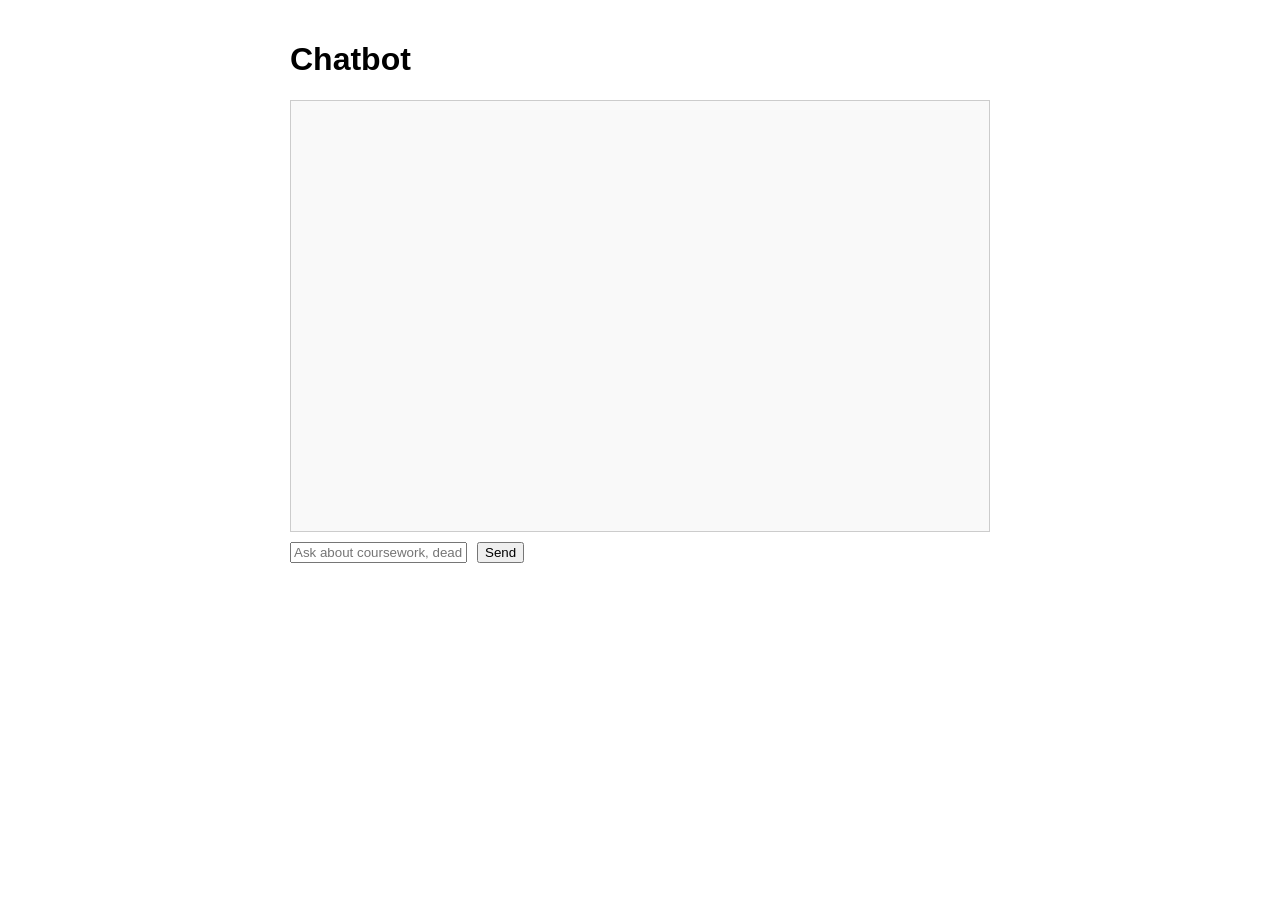
==== index.html @ 571389c2 "Add initial chatbot implementation" ====
<!DOCTYPE html>
<html>
<head>
  <title>Chatbot</title>
  <link rel="stylesheet" href="style.css">
</head>
<body>
  <h1>Chatbot</h1>

  <div id="chat-box"></div>

  <div class="input-area">
    <input id="user-input" placeholder="Ask about coursework, deadlines, wellbeing..." />
    <button onclick="sendMessage()">Send</button>
  </div>

  <script src="script.js"></script>
</body>
</html>
---- style.css ----
body {
  font-family: Arial, sans-serif;
  max-width: 700px;
  margin: auto;
  padding: 20px;
}

#chat-box {
  border: 1px solid #ccc;
  padding: 15px;
  height: 400px;
  overflow-y: auto;
  margin-bottom: 10px;
  background: #f9f9f9;
}

.message {
  margin-bottom: 10px;
}

.user { font-weight: bold; }
.bot { color: darkblue; }

.input-area {
  display: flex;
  gap: 10px;
}

.notice {
  font-size: 0.9em;
  color: #555;
}
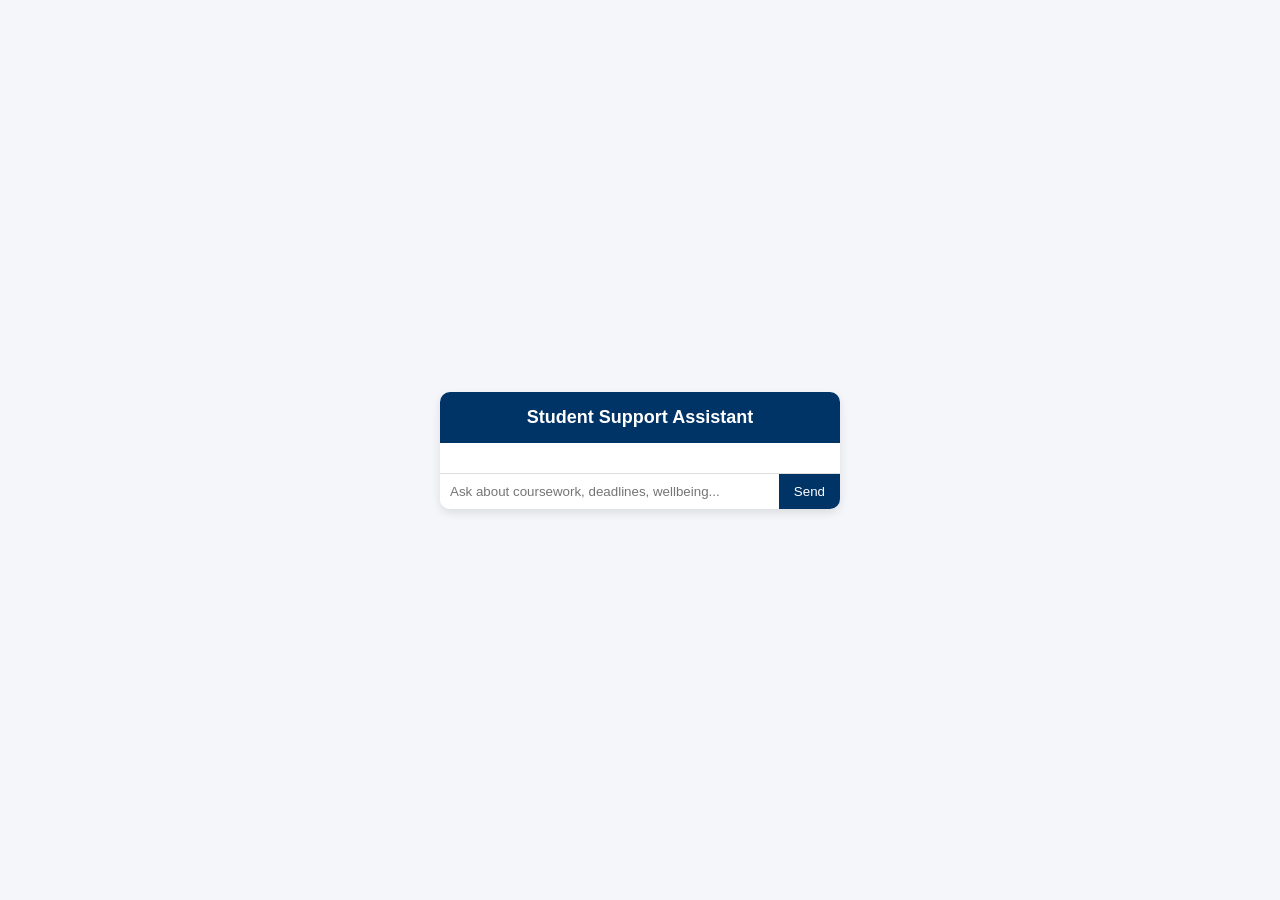
==== commit 4cedc157: "renamed" ====
--- a/index.html
+++ b/index.html
@@ -1,19 +1,29 @@
-<!DOCTYPE html>
-<html>
-<head>
-  <title>Chatbot</title>
-  <link rel="stylesheet" href="style.css">
-</head>
-<body>
-  <h1>Chatbot</h1>
-
-  <div id="chat-box"></div>
-
-  <div class="input-area">
-    <input id="user-input" placeholder="Ask about coursework, deadlines, wellbeing..." />
-    <button onclick="sendMessage()">Send</button>
-  </div>
-
-  <script src="script.js"></script>
-</body>
-</html>+<!DOCTYPE html>
+<html lang="en">
+<head>
+  <meta charset="UTF-8">
+  <title> Chatbot</title>
+  <link rel="stylesheet" href="style.css">
+</head>
+<body>
+
+  <div class="chat-container">
+    <h1>Student Support Assistant</h1>
+
+    <div id="chat-box" class="chat-box"></div>
+
+    <div class="input-container">
+      <input 
+        type="text" 
+        id="user-input" 
+        placeholder="Ask about coursework, deadlines, wellbeing..."
+        onkeydown="if(event.key==='Enter') sendMessage()"
+      />
+      <button onclick="sendMessage()">Send</button>
+    </div>
+  </div>
+
+  <script src="script.js"></script>
+</body>
+
+</html>
--- a/style.css
+++ b/style.css
@@ -1,32 +1,77 @@
-body {
-  font-family: Arial, sans-serif;
-  max-width: 700px;
-  margin: auto;
-  padding: 20px;
-}
-
-#chat-box {
-  border: 1px solid #ccc;
-  padding: 15px;
-  height: 400px;
-  overflow-y: auto;
-  margin-bottom: 10px;
-  background: #f9f9f9;
-}
-
-.message {
-  margin-bottom: 10px;
-}
-
-.user { font-weight: bold; }
-.bot { color: darkblue; }
-
-.input-area {
-  display: flex;
-  gap: 10px;
-}
-
-.notice {
-  font-size: 0.9em;
-  color: #555;
+body {
+  margin: 0;
+  font-family: Arial, sans-serif;
+  background-color: #f4f6f9;
+  display: flex;
+  justify-content: center;
+  align-items: center;
+  height: 100vh;
+}
+
+.chat-container {
+  width: 400px;
+  background: white;
+  border-radius: 10px;
+  box-shadow: 0 4px 10px rgba(0,0,0,0.1);
+  display: flex;
+  flex-direction: column;
+}
+
+h1 {
+  text-align: center;
+  padding: 15px;
+  margin: 0;
+  background-color: #003366;
+  color: white;
+  border-radius: 10px 10px 0 0;
+  font-size: 18px;
+}
+
+.chat-box {
+  flex: 1;
+  padding: 15px;
+  overflow-y: auto;
+}
+
+.message {
+  margin-bottom: 10px;
+  padding: 8px 10px;
+  border-radius: 6px;
+  max-width: 80%;
+}
+
+.user {
+  background-color: #d1e7dd;
+  align-self: flex-end;
+}
+
+.bot {
+  background-color: #e2e3e5;
+  align-self: flex-start;
+}
+
+.input-container {
+  display: flex;
+  border-top: 1px solid #ddd;
+}
+
+input {
+  flex: 1;
+  padding: 10px;
+  border: none;
+  border-radius: 0 0 0 10px;
+  outline: none;
+}
+
+button {
+  padding: 10px 15px;
+  border: none;
+  background-color: #003366;
+  color: white;
+  cursor: pointer;
+  border-radius: 0 0 10px 0;
+}
+
+button:hover {
+  background-color: #0055aa;
 }
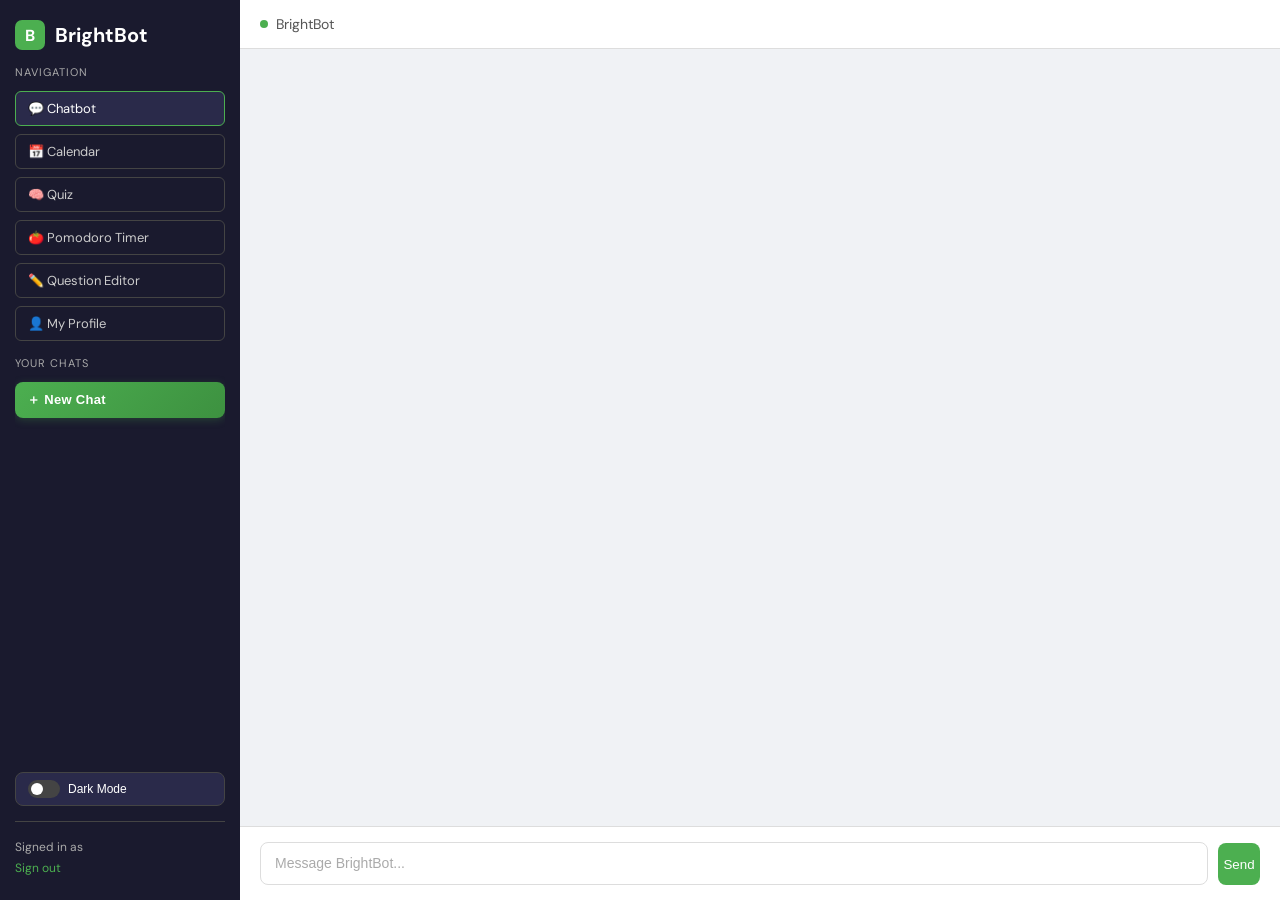
==== commit d236ed5a: "Initial commit" ====
--- a/index.html
+++ b/index.html
@@ -1,29 +1,237 @@
-<!DOCTYPE html>
-<html lang="en">
-<head>
-  <meta charset="UTF-8">
-  <title> Chatbot</title>
-  <link rel="stylesheet" href="style.css">
-</head>
-<body>
-
-  <div class="chat-container">
-    <h1>Student Support Assistant</h1>
-
-    <div id="chat-box" class="chat-box"></div>
-
-    <div class="input-container">
-      <input 
-        type="text" 
-        id="user-input" 
-        placeholder="Ask about coursework, deadlines, wellbeing..."
-        onkeydown="if(event.key==='Enter') sendMessage()"
-      />
-      <button onclick="sendMessage()">Send</button>
-    </div>
-  </div>
-
-  <script src="script.js"></script>
-</body>
-
-</html>
+<!DOCTYPE html>
+<html lang="en">
+<head>
+  <meta charset="UTF-8" />
+  <meta name="viewport" content="width=device-width, initial-scale=1.0, viewport-fit=cover"/>
+  <meta name="mobile-web-app-capable" content="yes">
+  <title>BrightBot - Student Support Chatbot</title>
+  <link rel="stylesheet" href="style.css" />
+  <link rel="stylesheet" href="mobile.css" />
+  <script>
+    if (localStorage.getItem("theme") === "dark") {
+      document.documentElement.setAttribute("data-theme", "dark");
+    }
+  </script>
+  <link rel="icon" type="image/x-icon" href="Images/brightbot-icon.ico">
+  <link rel="icon" type="image/svg+xml" href="Images/brightbot-icon.svg">
+  <link rel="apple-touch-icon" href="Images/brightbot-icon-192.png">
+</head>
+<body>
+
+<div id="drawer-overlay" class="drawer-overlay"></div>
+
+<div id="mobile-drawer" class="drawer">
+  <div class="drawer-top">
+    <div class="brand-icon">B</div>
+    <span style="color:#fff;font-size:18px;font-weight:700;margin-left:8px;">BrightBot</span>
+    <button id="drawer-close" class="drawer-close">&#x2715;</button>
+  </div>
+  <div class="drawer-body">
+    <div>
+      <p class="drawer-section-label">Navigation</p>
+      <a href="index.html" class="drawer-nav-link active">💬 Chatbot</a>
+      <a href="calendar.html" class="drawer-nav-link">📅 Calendar</a>
+      <a href="quiz.html" class="drawer-nav-link">🧠 Quiz</a>
+      <a href="pomotimer.html" class="drawer-nav-link">🍅 Pomodoro Timer</a>
+      <a href="questioneditor.html" class="drawer-nav-link">✏️ Question Editor</a>
+      <a href="profile.html" class="drawer-nav-link">👤 My Profile</a>
+    </div>
+    <div>
+      <p class="drawer-section-label">Your Chats</p>
+      <button id="drawer-new-chat-btn" class="drawer-nav-link" style="background:none;border:none;width:100%;text-align:left;cursor:pointer;padding:8px 12px;color:inherit;font-size:inherit;">＋ New Chat</button>
+      <div id="drawer-chat-list"></div>
+    </div>
+  </div>
+  <div class="drawer-footer">
+    <button class="theme-toggle" onclick="toggleTheme()" style="margin-bottom:10px;width:100%;">
+      <div class="toggle-track"><div class="toggle-thumb"></div></div>
+      <span class="toggle-label" id="toggle-label-drawer">Dark Mode</span>
+    </button>
+    <p>Signed in as <strong id="drawer-username"></strong></p>
+    <a href="#" id="drawer-logout">Sign out</a>
+  </div>
+</div>
+
+<header class="mobile-header">
+  <button id="hamburger-btn" class="hamburger-btn">&#x2630;</button>
+  <div class="brand">
+    <div class="brand-icon">B</div>
+    <span class="brand-name">BrightBot</span>
+  </div>
+  <button class="new-chat-header-btn" id="mobile-new-chat-btn" title="New Chat" aria-label="New Chat">&#xFF0B; New Chat</button>
+</header>
+
+<div class="layout">
+  <div class="sidebar">
+    <div class="brand">
+      <div class="brand-icon">B</div>
+      <span class="brand-name">BrightBot</span>
+    </div>
+    <div class="topics">
+      <p class="topics-label">Navigation</p>
+      <a href="index.html" class="topic-btn active">💬 Chatbot</a>
+      <a href="calendar.html" class="topic-btn">📅 Calendar</a>
+      <a href="quiz.html" class="topic-btn">🧠 Quiz</a>
+      <a href="pomotimer.html" class="topic-btn">🍅 Pomodoro Timer</a>
+      <a href="questioneditor.html" class="topic-btn">✏️ Question Editor</a>
+      <a href="profile.html" class="topic-btn">👤 My Profile</a>
+    </div>
+    <div class="topics chats-section">
+      <p class="topics-label">Your Chats</p>
+      <button class="new-chat-btn" onclick="newChat()">&#xFF0B; New Chat</button>
+      <div id="chat-list"></div>
+    </div>
+
+    <!-- Theme toggle -->
+    <button class="theme-toggle" onclick="toggleTheme()">
+      <div class="toggle-track"><div class="toggle-thumb"></div></div>
+      <span class="toggle-label" id="toggle-label">Dark Mode</span>
+    </button>
+
+    <div class="sidebar-footer">
+      <p>Signed in as <strong id="username-display"></strong></p>
+      <a href="#" id="logoutBtn">Sign out</a>
+    </div>
+  </div>
+
+  <div class="chat-area">
+    <div class="chat-header">
+      <div class="status-dot"></div>
+      <span>BrightBot</span>
+    </div>
+    <div class="messages" id="messages"></div>
+    <div class="input-area">
+      <textarea id="userInput" placeholder="Message BrightBot..." rows="1"></textarea>
+      <button id="sendBtn">Send</button>
+    </div>
+  </div>
+</div>
+
+<nav class="bottom-nav">
+  <a href="index.html" class="active">
+    <span class="nav-icon">&#x1F4AC;</span>Chat
+  </a>
+  <a href="calendar.html">
+    <span class="nav-icon">&#x1F4C5;</span>Calendar
+  </a>
+  <a href="quiz.html">
+    <span class="nav-icon">&#x1F0CF;</span>Cards
+  </a>
+  <button id="bottom-nav-more">
+    <span class="nav-icon">&#x2630;</span>More
+  </button>
+</nav>
+
+<script src="script.js"></script>
+<script src="mobile.js"></script>
+<script>
+  function syncToggleLabels(isDark) {
+    var lbl  = document.getElementById("toggle-label");
+    var lblD = document.getElementById("toggle-label-drawer");
+    var text = isDark ? "Light Mode" : "Dark Mode";
+    if (lbl)  lbl.textContent  = text;
+    if (lblD) lblD.textContent = text;
+  }
+
+  function toggleTheme() {
+    var isDark = document.documentElement.getAttribute("data-theme") === "dark";
+    document.documentElement.setAttribute("data-theme", isDark ? "" : "dark");
+    syncToggleLabels(!isDark);
+    localStorage.setItem("theme", isDark ? "light" : "dark");
+  }
+
+  // Restore saved theme on load
+  (function() {
+    if (localStorage.getItem("theme") === "dark") {
+      document.documentElement.setAttribute("data-theme", "dark");
+      syncToggleLabels(true);
+    }
+  })();
+
+  fetch("auth.php?action=check")
+    .then(function(r){ return r.json(); })
+    .then(function(data){
+      if (data.loggedIn === false) {
+        window.location.href = "login.html";
+      } else {
+        var uD  = document.getElementById("username-display");
+        var uDr = document.getElementById("drawer-username");
+        if (uD)  uD.textContent  = data.username;
+        if (uDr) uDr.textContent = data.username;
+        init();
+        refreshDrawerChats();
+      }
+    });
+
+  function doLogout() {
+    fetch("auth.php", {
+      method: "POST",
+      headers: { "Content-Type": "application/json" },
+      body: JSON.stringify({ action: "logout" })
+    }).then(function() { window.location.href = "login.html"; });
+  }
+
+  document.getElementById("logoutBtn").addEventListener("click", doLogout);
+  document.getElementById("drawer-logout").addEventListener("click", doLogout);
+  document.getElementById("bottom-nav-more").addEventListener("click", function() {
+    window.mobileOpenDrawer();
+  });
+
+  document.getElementById("drawer-new-chat-btn").addEventListener("click", function() {
+    window.mobileCloseDrawer();
+    newChat();
+  });
+
+  document.getElementById("mobile-new-chat-btn").addEventListener("click", function() {
+    newChat();
+  });
+
+  function refreshDrawerChats() {
+    fetch("chats.php?action=list")
+      .then(function(r){ return r.json(); })
+      .then(function(data){ renderDrawerChats(data.chats || []); });
+  }
+
+  function renderDrawerChats(chats) {
+    var list = document.getElementById("drawer-chat-list");
+    if (!list) return;
+    list.innerHTML = "";
+    if (chats.length === 0) {
+      list.innerHTML = '<p style="font-size:11px;color:#666;padding:6px 0;">No chats yet</p>';
+      return;
+    }
+    chats.forEach(function(chat) {
+      var item  = document.createElement("div");
+      item.className = "drawer-chat-item";
+      var title = document.createElement("span");
+      title.className   = "drawer-chat-title";
+      title.textContent = chat.title || "New Chat";
+      var del = document.createElement("button");
+      del.className   = "drawer-chat-del";
+      del.textContent = "\uD83D\uDDD1";
+      del.onclick = function(e) {
+        e.stopPropagation();
+        deleteChat(chat.id);
+        setTimeout(refreshDrawerChats, 300);
+      };
+      item.appendChild(title);
+      item.appendChild(del);
+      item.addEventListener("click", function() {
+        switchChat(chat.id);
+        window.mobileCloseDrawer();
+      });
+      list.appendChild(item);
+    });
+  }
+
+  var _origLoad = loadChatList;
+  loadChatList = function(cb) {
+    _origLoad(function(chats) {
+      renderDrawerChats(chats);
+      if (cb) cb(chats);
+    });
+  };
+</script>
+<script src="achievements.js"></script>
+</body>
+</html>
--- a/style.css
+++ b/style.css
@@ -1,77 +1,652 @@
-body {
-  margin: 0;
-  font-family: Arial, sans-serif;
-  background-color: #f4f6f9;
-  display: flex;
-  justify-content: center;
-  align-items: center;
-  height: 100vh;
-}
-
-.chat-container {
-  width: 400px;
-  background: white;
-  border-radius: 10px;
-  box-shadow: 0 4px 10px rgba(0,0,0,0.1);
-  display: flex;
-  flex-direction: column;
-}
-
-h1 {
-  text-align: center;
-  padding: 15px;
-  margin: 0;
-  background-color: #003366;
-  color: white;
-  border-radius: 10px 10px 0 0;
-  font-size: 18px;
-}
-
-.chat-box {
-  flex: 1;
-  padding: 15px;
-  overflow-y: auto;
-}
-
-.message {
-  margin-bottom: 10px;
-  padding: 8px 10px;
-  border-radius: 6px;
-  max-width: 80%;
-}
-
-.user {
-  background-color: #d1e7dd;
-  align-self: flex-end;
-}
-
-.bot {
-  background-color: #e2e3e5;
-  align-self: flex-start;
-}
-
-.input-container {
-  display: flex;
-  border-top: 1px solid #ddd;
-}
-
-input {
-  flex: 1;
-  padding: 10px;
-  border: none;
-  border-radius: 0 0 0 10px;
-  outline: none;
-}
-
-button {
-  padding: 10px 15px;
-  border: none;
-  background-color: #003366;
-  color: white;
-  cursor: pointer;
-  border-radius: 0 0 10px 0;
-}
-
-button:hover {
-  background-color: #0055aa;
-}+:root {
+  --bg:            #f0f2f5;
+  --chat-bg:       #f0f2f5;
+  --sidebar-bg:    #1a1a2e;
+  --sidebar-text:  #ffffff;
+  --sidebar-muted: #aaaaaa;
+  --sidebar-hover: #2a2a4a;
+  --sidebar-border:#444444;
+  --header-bg:     #ffffff;
+  --header-border: #dddddd;
+  --header-text:   #555555;
+  --bubble-bot-bg: #ffffff;
+  --bubble-bot-border: #dddddd;
+  --bubble-bot-text:   #333333;
+  --input-bg:      #ffffff;
+  --input-border:  #dddddd;
+  --input-focus:   #4CAF50;
+  --text:          #333333;
+  --topic-color:   #cccccc;
+  --topic-border:  #444444;
+  --no-chats:      #666666;
+  --loading-color: #aaaaaa;
+  --accent:        #4CAF50;
+  --accent-hover:  #45a049;
+  --toggle-bg:     #2a2a4a;
+  --toggle-icon:   "☀️";
+}
+
+[data-theme="dark"] {
+  --bg:            #0d1117;
+  --chat-bg:       #0d1117;
+  --sidebar-bg:    #010409;
+  --sidebar-text:  #e6edf3;
+  --sidebar-muted: #666666;
+  --sidebar-hover: #161b22;
+  --sidebar-border:#30363d;
+  --header-bg:     #161b22;
+  --header-border: #30363d;
+  --header-text:   #8b949e;
+  --bubble-bot-bg: #161b22;
+  --bubble-bot-border: #30363d;
+  --bubble-bot-text:   #e6edf3;
+  --input-bg:      #161b22;
+  --input-border:  #30363d;
+  --input-focus:   #4CAF50;
+  --text:          #e6edf3;
+  --topic-color:   #8b949e;
+  --topic-border:  #30363d;
+  --no-chats:      #8b949e;
+  --loading-color: #8b949e;
+  --toggle-bg:     #161b22;
+  --toggle-icon:   "🌙";
+}
+
+* {
+  margin: 0;
+  padding: 0;
+  box-sizing: border-box;
+}
+
+body {
+  font-family: Arial, sans-serif;
+  background-color: var(--bg);
+  color: var(--text);
+  height: 100vh;
+  display: flex;
+  transition: background-color 0.2s, color 0.2s;
+}
+
+.layout {
+  display: flex;
+  width: 100%;
+  height: 100vh;
+}
+
+.sidebar {
+  width: 240px;
+  min-width: 240px;
+  background-color: var(--sidebar-bg);
+  color: var(--sidebar-text);
+  padding: 20px 15px;
+  display: flex;
+  flex-direction: column;
+  gap: 15px;
+  position: relative;
+  z-index: 10;
+  overflow: hidden;
+  height: 100vh;
+  transition: background-color 0.2s;
+}
+
+.brand {
+  display: flex;
+  align-items: center;
+  gap: 10px;
+}
+
+.brand-icon {
+  width: 36px;
+  height: 36px;
+  background-color: var(--accent);
+  color: white;
+  border-radius: 8px;
+  display: flex;
+  align-items: center;
+  justify-content: center;
+  font-weight: bold;
+  font-size: 18px;
+}
+
+.brand-name {
+  font-size: 20px;
+  font-weight: bold;
+}
+
+.topics {
+  display: flex;
+  flex-direction: column;
+  gap: 8px;
+}
+
+.topics-label {
+  font-size: 11px;
+  text-transform: uppercase;
+  color: var(--sidebar-muted);
+  margin-bottom: 4px;
+  letter-spacing: 1px;
+}
+
+.topic-btn {
+  background: none;
+  border: 1px solid var(--topic-border);
+  border-radius: 6px;
+  color: var(--topic-color);
+  font-size: 13px;
+  padding: 8px 12px;
+  text-align: left;
+  cursor: pointer;
+  text-decoration: none;
+  display: block;
+  width: 100%;
+  transition: background-color 0.15s, border-color 0.15s, color 0.15s;
+}
+
+.topic-btn:hover {
+  background-color: var(--sidebar-hover);
+  color: var(--sidebar-text);
+  border-color: var(--accent);
+}
+
+.topic-btn.active {
+  background-color: var(--sidebar-hover);
+  border-color: var(--accent);
+  color: var(--sidebar-text);
+}
+
+.sidebar-footer {
+  margin-top: auto;
+  border-top: 1px solid var(--sidebar-border);
+  padding-top: 15px;
+  font-size: 12px;
+  color: var(--sidebar-muted);
+  line-height: 1.8;
+}
+
+.sidebar-footer a {
+  color: var(--accent);
+  text-decoration: none;
+}
+
+.sidebar-footer a:hover {
+  text-decoration: underline;
+}
+
+.theme-toggle {
+  display: flex;
+  align-items: center;
+  gap: 8px;
+  background: var(--toggle-bg);
+  border: 1px solid var(--sidebar-border);
+  border-radius: 8px;
+  color: var(--sidebar-text);
+  font-size: 12px;
+  padding: 7px 12px;
+  cursor: pointer;
+  width: 100%;
+  transition: background-color 0.2s, border-color 0.2s;
+}
+
+.theme-toggle:hover {
+  border-color: var(--accent);
+}
+
+.theme-toggle .toggle-track {
+  width: 32px;
+  height: 18px;
+  background-color: var(--sidebar-border);
+  border-radius: 999px;
+  position: relative;
+  flex-shrink: 0;
+  transition: background-color 0.2s;
+}
+
+[data-theme="dark"] .theme-toggle .toggle-track {
+  background-color: var(--accent);
+}
+
+.theme-toggle .toggle-thumb {
+  width: 12px;
+  height: 12px;
+  background: white;
+  border-radius: 50%;
+  position: absolute;
+  top: 3px;
+  left: 3px;
+  transition: transform 0.2s;
+}
+
+[data-theme="dark"] .theme-toggle .toggle-thumb {
+  transform: translateX(14px);
+}
+
+.theme-toggle .toggle-label {
+  flex: 1;
+  text-align: left;
+}
+
+.chat-area {
+  flex: 1;
+  display: flex;
+  flex-direction: column;
+  background-color: var(--chat-bg);
+  transition: background-color 0.2s;
+}
+
+.chat-header {
+  background-color: var(--header-bg);
+  padding: 15px 20px;
+  border-bottom: 1px solid var(--header-border);
+  display: flex;
+  align-items: center;
+  gap: 8px;
+  font-size: 14px;
+  color: var(--header-text);
+  transition: background-color 0.2s, border-color 0.2s;
+}
+
+.status-dot {
+  width: 8px;
+  height: 8px;
+  background-color: var(--accent);
+  border-radius: 50%;
+}
+
+.messages {
+  flex: 1;
+  overflow-y: auto;
+  padding: 20px;
+  display: flex;
+  flex-direction: column;
+  gap: 15px;
+}
+
+.message {
+  display: flex;
+  align-items: flex-end;
+  gap: 10px;
+}
+
+.message.user {
+  flex-direction: row-reverse;
+}
+
+.pfp {
+  width: 32px;
+  height: 32px;
+  border-radius: 8px;
+  background-color: var(--accent);
+  color: white;
+  font-weight: bold;
+  font-size: 13px;
+  display: flex;
+  align-items: center;
+  justify-content: center;
+  min-width: 32px;
+}
+
+.message.user .pfp {
+  background-color: #ccc;
+  color: #333;
+}
+
+.bubble {
+  max-width: 60%;
+  padding: 12px 15px;
+  border-radius: 12px;
+  font-size: 14px;
+  line-height: 1.6;
+}
+
+.message.bot .bubble {
+  background-color: var(--bubble-bot-bg);
+  border: 1px solid var(--bubble-bot-border);
+  color: var(--bubble-bot-text);
+  border-radius: 4px 12px 12px 12px;
+  transition: background-color 0.2s, border-color 0.2s;
+}
+
+.message.user .bubble {
+  background-color: var(--accent);
+  color: white;
+  border-radius: 12px 4px 12px 12px;
+}
+
+.typing .bubble {
+  display: flex;
+  gap: 5px;
+  align-items: center;
+  padding: 15px;
+}
+
+.typing .dot {
+  width: 7px;
+  height: 7px;
+  background-color: #aaa;
+  border-radius: 50%;
+  animation: bounce 1.2s infinite;
+}
+
+.typing .dot:nth-child(2) { animation-delay: 0.2s; }
+.typing .dot:nth-child(3) { animation-delay: 0.4s; }
+
+@keyframes bounce {
+  0%, 80%, 100% { transform: translateY(0); }
+  40%           { transform: translateY(-6px); }
+}
+
+.input-area {
+  background-color: var(--input-bg);
+  border-top: 1px solid var(--input-border);
+  padding: 15px 20px;
+  display: flex;
+  gap: 10px;
+  align-items: flex-end;
+  transition: background-color 0.2s, border-color 0.2s;
+}
+
+textarea {
+  flex: 1;
+  border: 1px solid var(--input-border);
+  border-radius: 8px;
+  padding: 10px 14px;
+  font-family: Arial, sans-serif;
+  font-size: 14px;
+  resize: none;
+  outline: none;
+  max-height: 120px;
+  line-height: 1.5;
+  background-color: var(--input-bg);
+  color: var(--text);
+  caret-color: var(--accent);
+  transition: background-color 0.2s, border-color 0.2s, color 0.2s;
+}
+
+textarea::placeholder {
+  color: var(--sidebar-muted);
+  opacity: 1;
+}
+
+textarea:focus {
+  border-color: var(--input-focus);
+}
+
+[data-theme="dark"] textarea {
+  background-color: #1c2128;
+  color: #e6edf3;
+  border-color: #444c56;
+}
+
+[data-theme="dark"] textarea::placeholder {
+  color: #6e7681;
+}
+
+[data-theme="dark"] textarea:focus {
+  border-color: #4CAF50;
+  background-color: #1c2128;
+}
+
+[data-theme="dark"] .input-area {
+  background-color: #161b22;
+  border-top-color: #30363d;
+}
+
+#sendBtn {
+  width: 42px;
+  height: 42px;
+  background-color: var(--accent);
+  border: none;
+  border-radius: 8px;
+  color: white;
+  cursor: pointer;
+  display: flex;
+  align-items: center;
+  justify-content: center;
+}
+
+#sendBtn:hover      { background-color: var(--accent-hover); }
+#sendBtn:disabled   { background-color: #ccc; cursor: not-allowed; }
+
+.chats-section {
+  flex: 1;
+  overflow: hidden;
+  display: flex;
+  flex-direction: column;
+  min-height: 0;
+}
+
+.new-chat-btn {
+  background: linear-gradient(135deg, var(--accent), #3d9140);
+  color: white;
+  border: none;
+  border-radius: 8px;
+  padding: 9px 12px;
+  font-size: 13px;
+  font-weight: 600;
+  cursor: pointer;
+  text-align: left;
+  width: 100%;
+  margin-bottom: 10px;
+  letter-spacing: 0.3px;
+  transition: opacity 0.15s, transform 0.1s;
+  box-shadow: 0 2px 8px rgba(76, 175, 80, 0.25);
+}
+
+.new-chat-btn:hover {
+  opacity: 0.9;
+  transform: translateY(-1px);
+  box-shadow: 0 4px 12px rgba(76, 175, 80, 0.35);
+}
+
+.new-chat-btn:active {
+  transform: translateY(0);
+}
+
+#chat-list {
+  overflow-y: auto;
+  flex: 1;
+  display: flex;
+  flex-direction: column;
+  gap: 0;
+  padding: 2px 0;
+}
+
+/* Scrollbar styling */
+#chat-list::-webkit-scrollbar {
+  width: 3px;
+}
+#chat-list::-webkit-scrollbar-track {
+  background: transparent;
+}
+#chat-list::-webkit-scrollbar-thumb {
+  background: var(--sidebar-border);
+  border-radius: 99px;
+}
+
+.chat-item {
+  display: flex;
+  align-items: center;
+  justify-content: space-between;
+  padding: 9px 10px;
+  border-radius: 8px;
+  cursor: pointer;
+  border: 1px solid transparent;
+  gap: 8px;
+  position: relative;
+  transition: background-color 0.15s, border-color 0.15s;
+  margin-bottom: 1px;
+}
+
+/* Chat icon dot */
+.chat-item::before {
+  content: '';
+  width: 6px;
+  height: 6px;
+  border-radius: 50%;
+  background-color: var(--sidebar-border);
+  flex-shrink: 0;
+  transition: background-color 0.15s;
+}
+
+.chat-item:hover::before {
+  background-color: var(--accent);
+}
+
+.chat-item.active::before {
+  background-color: var(--accent);
+  box-shadow: 0 0 6px rgba(76, 175, 80, 0.6);
+}
+
+.chat-item + .chat-item {
+  border-top: 1px solid transparent;
+  background-clip: padding-box;
+}
+
+.chat-item + .chat-item::after {
+  content: '';
+  position: absolute;
+  top: -1px;
+  left: 18px;
+  right: 18px;
+  height: 1px;
+  background: linear-gradient(
+    90deg,
+    transparent,
+    var(--sidebar-border) 20%,
+    var(--sidebar-border) 80%,
+    transparent
+  );
+  opacity: 0.6;
+}
+
+.chat-item:hover {
+  background-color: var(--sidebar-hover);
+  border-color: rgba(76, 175, 80, 0.2);
+}
+
+.chat-item.active {
+  background-color: var(--sidebar-hover);
+  border-color: rgba(76, 175, 80, 0.5);
+  box-shadow: inset 2px 0 0 var(--accent);
+}
+
+.chat-item-title {
+  font-size: 12px;
+  color: var(--topic-color);
+  flex: 1;
+  white-space: nowrap;
+  overflow: hidden;
+  text-overflow: ellipsis;
+  transition: color 0.15s;
+}
+
+.chat-item:hover .chat-item-title {
+  color: var(--sidebar-text);
+}
+
+.chat-item.active .chat-item-title {
+  color: var(--sidebar-text);
+  font-weight: 500;
+}
+
+.chat-delete-btn {
+  background: none;
+  border: none;
+  color: #888;
+  cursor: pointer;
+  font-size: 11px;
+  padding: 2px 4px;
+  border-radius: 4px;
+  flex-shrink: 0;
+  opacity: 0;
+  transition: opacity 0.15s, color 0.15s, background-color 0.15s;
+}
+
+.chat-item:hover .chat-delete-btn  { opacity: 1; }
+.chat-delete-btn:hover {
+  color: #e57373;
+  background-color: rgba(229,115,115,0.1);
+}
+
+
+.no-chats {
+  font-size: 11px;
+  color: var(--no-chats);
+  text-align: center;
+  padding: 10px 0;
+}
+
+.loading-msgs {
+  text-align: center;
+  color: var(--loading-color);
+  font-size: 13px;
+  padding: 20px;
+}
+
+@media (max-width: 600px) {
+  .sidebar  { display: none; }
+  .bubble   { max-width: 85%; }
+}
+
+.message-group {
+  display: flex;
+  flex-direction: column;
+  gap: 8px;
+  padding-bottom: 14px;
+  position: relative;
+}
+
+.message-group:last-child {
+  padding-bottom: 0;
+}
+
+.message-group + .message-group {
+  padding-top: 14px;
+}
+
+.message-group-time {
+  font-size: 10px;
+  color: var(--loading-color);
+  text-align: center;
+  letter-spacing: 0.5px;
+  padding: 4px 0 2px;
+  user-select: none;
+  opacity: 0.6;
+  transition: opacity 0.2s;
+  display: flex;
+  align-items: center;
+  gap: 10px;
+}
+
+.message-group-time::before,
+.message-group-time::after {
+  content: '';
+  flex: 1;
+  height: 1px;
+  background: linear-gradient(
+    90deg,
+    transparent,
+    var(--header-border) 40%,
+    var(--header-border) 60%,
+    transparent
+  );
+}
+
+.message-group:hover .message-group-time {
+  opacity: 1;
+}
+
+/* First message in a group gets a tiny extra top margin */
+.message-group .message:first-child {
+  margin-top: 2px;
+}
+
+/* Slightly tighter gap within a group */
+.messages {
+  gap: 0;
+  padding: 16px 20px;
+}
+
+.message.bot .bubble {
+  border-left: 3px solid var(--accent);
+}
--- a/mobile.css
+++ b/mobile.css
@@ -0,0 +1,497 @@
+
+@import url('https://fonts.googleapis.com/css2?family=DM+Sans:wght@400;500;600;700&family=DM+Mono:wght@400;500&display=swap');
+
+:root {
+  --navy:     #1a1a2e;
+  --navy-mid: #16213e;
+  --navy-lite:#2a2a4a;
+  --green:    #4CAF50;
+  --green-dk: #3d9140;
+  --surface:  #ffffff;
+  --bg:       #f0f2f5;
+  --text:     #222;
+  --muted:    #888;
+  --border:   #e0e0e0;
+  --danger:   #e57373;
+  --nav-h:    60px;
+  --header-h: 52px;
+  --safe-bot: env(safe-area-inset-bottom, 0px);
+}
+
+* { margin: 0; padding: 0; box-sizing: border-box; -webkit-tap-highlight-color: transparent; }
+
+[data-theme="dark"] {
+  --bg: #0d1117;
+  --text: #e6edf3;
+  --border: #30363d;
+}
+
+body {
+  font-family: 'DM Sans', Arial, sans-serif;
+  color: var(--text);
+  height: 100dvh;
+  overflow: hidden;
+  position: relative;
+}
+
+body.page-question-editor {
+  overflow: auto;
+  height: auto;
+  min-height: 100dvh;
+}
+body.page-question-editor::-webkit-scrollbar { width: 6px; }
+body.page-question-editor::-webkit-scrollbar-track { background: transparent; }
+body.page-question-editor::-webkit-scrollbar-thumb { background: rgba(128,128,128,0.4); border-radius: 999px; }
+body.page-question-editor::-webkit-scrollbar-thumb:hover { background: rgba(128,128,128,0.65); }
+[data-theme="dark"] body.page-question-editor::-webkit-scrollbar-thumb { background: rgba(255,255,255,0.18); }
+
+.mobile-header {
+  display: none;
+  position: fixed;
+  top: 0; left: 0; right: 0;
+  height: var(--header-h);
+  background: var(--navy);
+  z-index: 200;
+  align-items: center;
+  justify-content: space-between;
+  padding: 0 16px;
+  gap: 10px;
+}
+
+.mobile-header .brand {
+  display: flex;
+  align-items: center;
+  gap: 8px;
+  flex: 1;
+  min-width: 0;
+}
+
+.mobile-header .brand-name {
+  font-size: 17px;
+  font-weight: 700;
+  color: #fff;
+  white-space: nowrap;
+  overflow: hidden;
+  text-overflow: ellipsis;
+}
+
+.brand-icon {
+  width: 30px; height: 30px;
+  background: var(--green);
+  border-radius: 7px;
+  color: #fff;
+  font-weight: 700;
+  font-size: 16px;
+  display: flex; align-items: center; justify-content: center;
+  flex-shrink: 0;
+}
+
+.hamburger-btn {
+  background: none;
+  border: none;
+  color: #ccc;
+  font-size: 22px;
+  cursor: pointer;
+  padding: 4px;
+  flex-shrink: 0;
+}
+
+.drawer-overlay {
+  display: none;
+  position: fixed;
+  inset: 0;
+  background: rgba(0,0,0,0.55);
+  z-index: 300;
+  pointer-events: none;
+}
+.drawer-overlay.open { display: block; pointer-events: auto; }
+
+.drawer {
+  position: fixed;
+  top: 0; left: -280px;
+  width: 260px;
+  height: 100dvh;
+  background: var(--navy);
+  z-index: 400;
+  display: flex;
+  flex-direction: column;
+  transition: left 0.28s ease;
+  overflow: hidden;
+}
+.drawer.open { left: 0; }
+
+.drawer-top {
+  display: flex;
+  align-items: center;
+  padding: 16px;
+  gap: 10px;
+  border-bottom: 1px solid rgba(255,255,255,0.07);
+  flex-shrink: 0;
+}
+
+.drawer-close {
+  margin-left: auto;
+  background: none;
+  border: none;
+  color: #aaa;
+  font-size: 20px;
+  cursor: pointer;
+  padding: 4px;
+  flex-shrink: 0;
+}
+
+.drawer-body {
+  flex: 1;
+  overflow-y: auto;
+  padding: 12px 0;
+}
+
+.drawer-section-label {
+  font-size: 10px;
+  text-transform: uppercase;
+  letter-spacing: 1px;
+  color: #666;
+  padding: 10px 16px 4px;
+}
+
+.drawer-nav-link {
+  display: block;
+  padding: 10px 16px;
+  color: #ccc;
+  text-decoration: none;
+  font-size: 14px;
+  border-radius: 8px;
+  margin: 2px 8px;
+  transition: background 0.15s, color 0.15s;
+}
+.drawer-nav-link:hover,
+.drawer-nav-link.active {
+  background: var(--navy-lite);
+  color: #fff;
+}
+.drawer-nav-link.active { color: var(--green); }
+
+.drawer-chat-item {
+  display: flex;
+  align-items: center;
+  justify-content: space-between;
+  padding: 8px 12px;
+  margin: 2px 8px;
+  border-radius: 8px;
+  cursor: pointer;
+  transition: background 0.15s;
+}
+.drawer-chat-item:hover { background: var(--navy-lite); }
+
+.drawer-chat-title {
+  font-size: 13px;
+  color: #bbb;
+  white-space: nowrap;
+  overflow: hidden;
+  text-overflow: ellipsis;
+  flex: 1;
+  min-width: 0;
+}
+.drawer-chat-title.active-chat { color: var(--green); font-weight: 600; }
+
+.drawer-new-chat {
+  display: flex;
+  align-items: center;
+  gap: 8px;
+  padding: 9px 12px;
+  margin: 2px 8px;
+  border-radius: 8px;
+  background: var(--navy-lite);
+  color: #fff;
+  font-size: 14px;
+  font-weight: 600;
+  border: none;
+  cursor: pointer;
+  width: calc(100% - 16px);
+  transition: background 0.15s;
+}
+.drawer-new-chat:hover { background: var(--green); }
+
+.drawer-footer {
+  padding: 12px 16px;
+  border-top: 1px solid rgba(255,255,255,0.07);
+  font-size: 12px;
+  color: #888;
+  line-height: 1.8;
+  flex-shrink: 0;
+}
+.drawer-footer a { color: var(--green); text-decoration: none; }
+
+.drawer-footer .theme-toggle {
+  display: flex;
+  align-items: center;
+  gap: 8px;
+  background: rgba(255,255,255,0.05);
+  border: 1px solid rgba(255,255,255,0.1);
+  border-radius: 8px;
+  color: #ccc;
+  font-size: 12px;
+  padding: 7px 12px;
+  cursor: pointer;
+  width: 100%;
+  transition: background 0.2s, border-color 0.2s;
+  font-family: 'DM Sans', Arial, sans-serif;
+}
+.drawer-footer .theme-toggle:hover { border-color: var(--green); }
+
+.toggle-track {
+  width: 32px; height: 18px;
+  background: #444;
+  border-radius: 999px;
+  position: relative;
+  flex-shrink: 0;
+  transition: background 0.2s;
+}
+[data-theme="dark"] .toggle-track { background: var(--green); }
+.toggle-thumb {
+  width: 12px; height: 12px;
+  background: #fff;
+  border-radius: 50%;
+  position: absolute;
+  top: 3px; left: 3px;
+  transition: transform 0.2s;
+}
+[data-theme="dark"] .toggle-thumb { transform: translateX(14px); }
+
+.bottom-nav {
+  display: none;
+  position: fixed;
+  bottom: 0; left: 0; right: 0;
+  height: calc(var(--nav-h) + var(--safe-bot));
+  background: var(--navy);
+  border-top: 1px solid rgba(255,255,255,0.06);
+  z-index: 200;
+  align-items: center;
+  justify-content: space-around;
+  padding-bottom: var(--safe-bot);
+}
+
+.bottom-nav a,
+.bottom-nav button {
+  display: flex;
+  flex-direction: column;
+  align-items: center;
+  gap: 3px;
+  color: #555;
+  text-decoration: none;
+  font-size: 10px;
+  background: none;
+  border: none;
+  cursor: pointer;
+  padding: 6px 10px;
+  transition: color 0.15s;
+  font-family: 'DM Sans', Arial, sans-serif;
+  flex: 1;
+}
+.bottom-nav a .nav-icon,
+.bottom-nav button .nav-icon { font-size: 20px; line-height: 1; }
+.bottom-nav a.active { color: var(--green); }
+.bottom-nav a:hover { color: #999; }
+
+.new-chat-header-btn {
+  background: var(--green);
+  color: #fff;
+  border: none;
+  border-radius: 20px;
+  font-size: 13px;
+  font-weight: 600;
+  padding: 6px 12px;
+  white-space: nowrap;
+  font-family: 'DM Sans', Arial, sans-serif;
+  cursor: pointer;
+}
+.new-chat-header-btn:active { background: var(--green-dk); }
+
+
+@media (max-width: 768px) {
+
+  .mobile-header { display: flex; }
+  .bottom-nav    { display: flex; }
+  .sidebar       { display: none !important; }
+
+  .layout {
+    flex-direction: column;
+    padding-top: var(--header-h);
+    padding-bottom: calc(var(--nav-h) + var(--safe-bot));
+    height: 100dvh;
+    overflow-x: hidden;
+    width: 100%;
+  }
+
+  .chat-area {
+    flex: 1;
+    height: 100%;
+    display: flex;
+    flex-direction: column;
+    overflow: hidden;
+  }
+  .chat-header { padding: 10px 16px; font-size: 13px; flex-shrink: 0; }
+  .messages {
+    flex: 1;
+    overflow-y: auto;
+    padding: 14px 14px 8px;
+    gap: 12px;
+    -webkit-overflow-scrolling: touch;
+  }
+  .bubble { max-width: 82%; font-size: 14px; padding: 10px 13px; }
+  .pfp { width: 28px; height: 28px; min-width: 28px; font-size: 11px; }
+  .input-area { padding: 10px 12px; gap: 8px; flex-shrink: 0; }
+  textarea { font-size: 15px; padding: 9px 12px; }
+  #sendBtn { width: 40px; height: 40px; }
+
+  .calendar-main {
+    flex: 1;
+    overflow-y: auto;
+    overflow-x: hidden;
+    -webkit-overflow-scrolling: touch;
+    padding: 0;
+    width: 100%;
+    max-width: 100vw;
+  }
+  .calendar-header {
+    display: flex;
+    align-items: center;
+    justify-content: space-between;
+    padding: 10px 8px;
+    gap: 4px;
+    width: 100%;
+    box-sizing: border-box;
+  }
+  #prevMonth, #nextMonth {
+    flex-shrink: 0;
+    width: 36px; height: 36px;
+  }
+  #monthTitle {
+    flex: 1;
+    text-align: center;
+    font-size: 15px;
+    white-space: nowrap;
+    overflow: hidden;
+    text-overflow: ellipsis;
+    min-width: 0;
+    padding: 0 4px;
+  }
+  .calendar-grid {
+    display: grid;
+    grid-template-columns: repeat(7, 1fr);
+    gap: 2px;
+    padding: 6px 4px 12px;
+    width: 100%;
+    box-sizing: border-box;
+    overflow: hidden;
+  }
+  .day-label { font-size: 8px; letter-spacing: 0; padding: 2px 0 4px; text-align: center; }
+  .day-cell { min-height: 44px; padding: 4px 2px; border-radius: 5px; overflow: hidden; min-width: 0; box-sizing: border-box; }
+  .day-number { font-size: 11px; }
+  .event-pill { font-size: 8px; padding: 1px 2px; }
+  .cal-nav-btn { width: 36px; height: 36px; font-size: 16px; }
+
+  .auth-page {
+    min-height: 100dvh;
+    height: auto;
+    width: 100vw;
+    display: flex;
+    flex-direction: column;
+    align-items: center;
+    justify-content: center;
+    padding: 24px 16px;
+    background: #1a1a2e;
+    box-sizing: border-box;
+    overflow: auto;
+  }
+  .auth-box {
+    width: 100%;
+    max-width: 400px;
+    margin: 0 auto;
+    border-radius: 16px;
+    padding: 32px 24px;
+    box-sizing: border-box;
+  }
+  .auth-form input,
+  .auth-form button { width: 100%; box-sizing: border-box; font-size: 15px; }
+
+  .quiz-container { width: 95%; }
+  .card { padding: 28px 20px; }
+  .question-text { font-size: 1.15rem; }
+  .quiz-page {
+    padding-top: calc(var(--header-h) + 16px);
+    padding-bottom: calc(var(--nav-h) + var(--safe-bot) + 16px);
+    min-height: 100dvh;
+    box-sizing: border-box;
+  }
+
+  .profile-page {
+    padding-top: calc(var(--header-h) + 16px);
+    padding-bottom: calc(var(--nav-h) + var(--safe-bot) + 16px);
+    overflow-y: auto;
+    -webkit-overflow-scrolling: touch;
+  }
+  .profile-main {
+    flex: 1;
+    overflow-y: auto;
+    -webkit-overflow-scrolling: touch;
+    padding: 16px;
+  }
+}
+
+
+[data-theme="dark"] .mobile-header {
+  background: #010409;
+  border-bottom: 1px solid rgba(255,255,255,0.06);
+}
+[data-theme="dark"] .drawer { background: #010409; }
+[data-theme="dark"] .bottom-nav {
+  background: #010409;
+  border-top: 1px solid rgba(255,255,255,0.06);
+}
+[data-theme="dark"] .bottom-nav a,
+[data-theme="dark"] .bottom-nav button { color: #555; }
+[data-theme="dark"] .bottom-nav a.active { color: var(--green); }
+[data-theme="dark"] .drawer-footer { border-top: 1px solid rgba(255,255,255,0.06); color: #666; }
+
+
+#achievement-toast-container {
+  position: fixed;
+  bottom: 80px;
+  right: 20px;
+  z-index: 9999;
+  display: flex;
+  flex-direction: column;
+  gap: 10px;
+  pointer-events: none;
+}
+@media (min-width: 769px) {
+  #achievement-toast-container { bottom: 30px; }
+}
+.achievement-toast {
+  display: flex;
+  align-items: center;
+  gap: 12px;
+  background: #1a1a2e;
+  color: #fff;
+  border: 1px solid rgba(76,175,80,0.5);
+  border-left: 4px solid #4CAF50;
+  border-radius: 12px;
+  padding: 12px 16px;
+  min-width: 260px;
+  max-width: 320px;
+  box-shadow: 0 8px 32px rgba(0,0,0,0.35);
+  pointer-events: auto;
+  animation: achievement-slide-in 0.4s cubic-bezier(0.34,1.56,0.64,1) forwards;
+  opacity: 0;
+  transform: translateX(60px);
+}
+[data-theme="dark"] .achievement-toast { background: #161b22; border-color: rgba(76,175,80,0.45); }
+.achievement-toast.hiding { animation: achievement-slide-out 0.35s ease-in forwards; }
+@keyframes achievement-slide-in { to { opacity: 1; transform: translateX(0); } }
+@keyframes achievement-slide-out { from { opacity: 1; transform: translateX(0); } to { opacity: 0; transform: translateX(60px); } }
+.achievement-toast-icon { font-size: 28px; flex-shrink: 0; line-height: 1; }
+.achievement-toast-body { flex: 1; min-width: 0; }
+.achievement-toast-label { font-size: 10px; font-weight: 700; text-transform: uppercase; letter-spacing: 1.2px; color: #4CAF50; margin-bottom: 2px; }
+.achievement-toast-name { font-size: 14px; font-weight: 700; color: #fff; margin-bottom: 2px; }
+.achievement-toast-desc { font-size: 11px; color: rgba(255,255,255,0.55); white-space: nowrap; overflow: hidden; text-overflow: ellipsis; }
